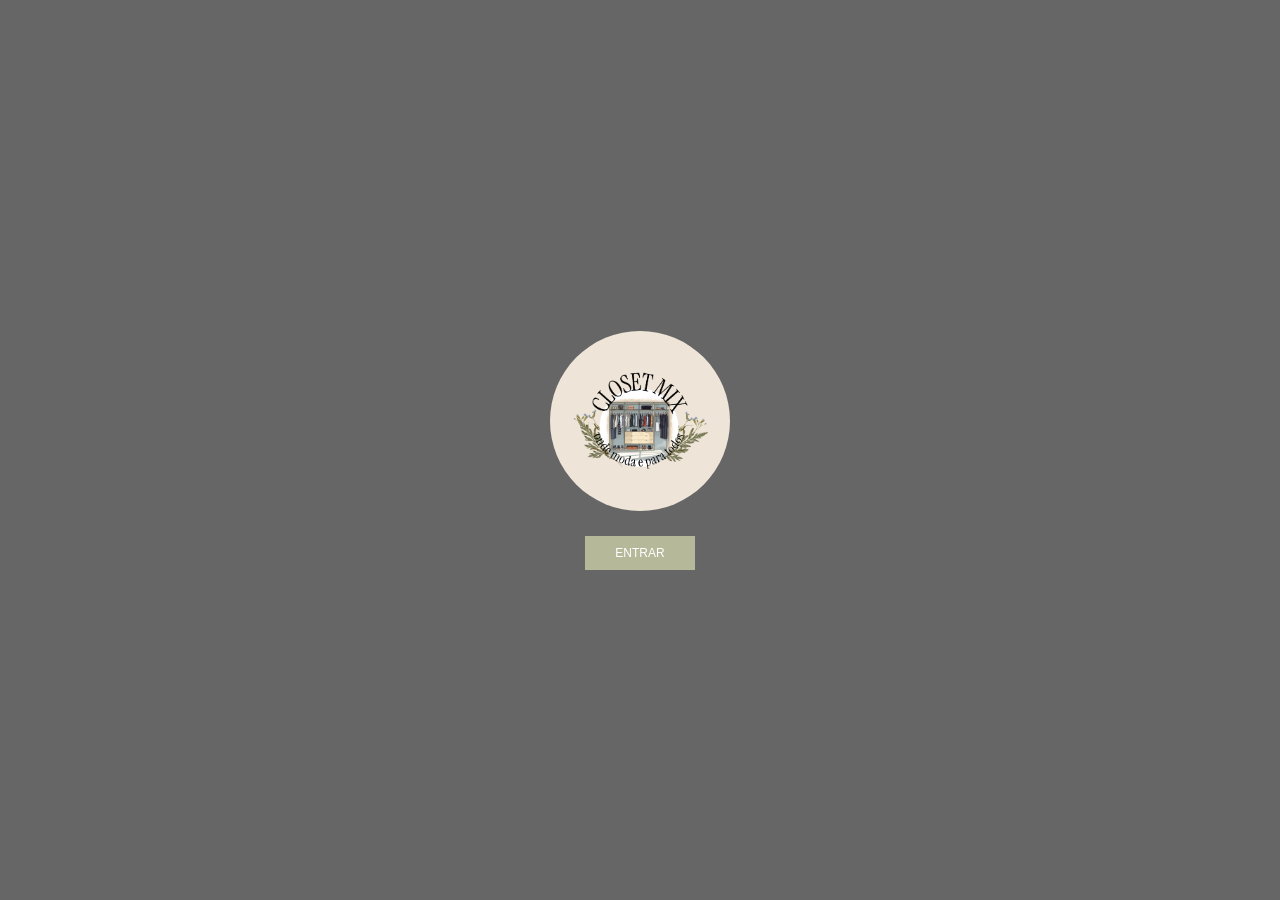
==== index.html @ a2324f75 "primero" ====
<!DOCTYPE html>
<html lang="pt-BR">

<head>
    <meta charset="UTF-8">
    <meta name="viewport" content="width=device-width, initial-scale=1.0">

    <title>Closet Mix</title>

    <link rel="stylesheet" href="index.css">
</head>

<body>

    <main class="pagina">

        <div class="logo">
            <img src="imagens /LOGOS .png" alt="Closet Mix">
        </div>

        <a href="entrou.html" class="botao">
            ENTRAR
        </a>

    </main>

</body>

</html>
---- index.css ----
*,
*::before,
*::after {
    box-sizing: border-box;
}

html,
body {
    margin: 0;
    padding: 0;

    width: 100%;
    min-height: 100%;
}

body {
    background: #666666;

    font-family:
        Arial,
        Helvetica,
        sans-serif;
}

.pagina {
    width: 100%;
    min-height: 100vh;

    display: flex;
    flex-direction: column;

    align-items: center;
    justify-content: center;

    padding: 30px;
}

.logo {
    width: 180px;
    height: 180px;

    background: #eee5d8;

    border-radius: 50%;

    display: flex;
    align-items: center;
    justify-content: center;
}

.logo img {
    width: 75%;
    height: 75%;

    object-fit: contain;
}

.botao {
    margin-top: 25px;

    padding: 10px 30px;

    background: #b5b99a;

    color: #ffffff;

    text-decoration: none;

    font-size: 12px;

    transition: background 0.2s ease;
}

.botao:hover {
    background: #989d7d;
}
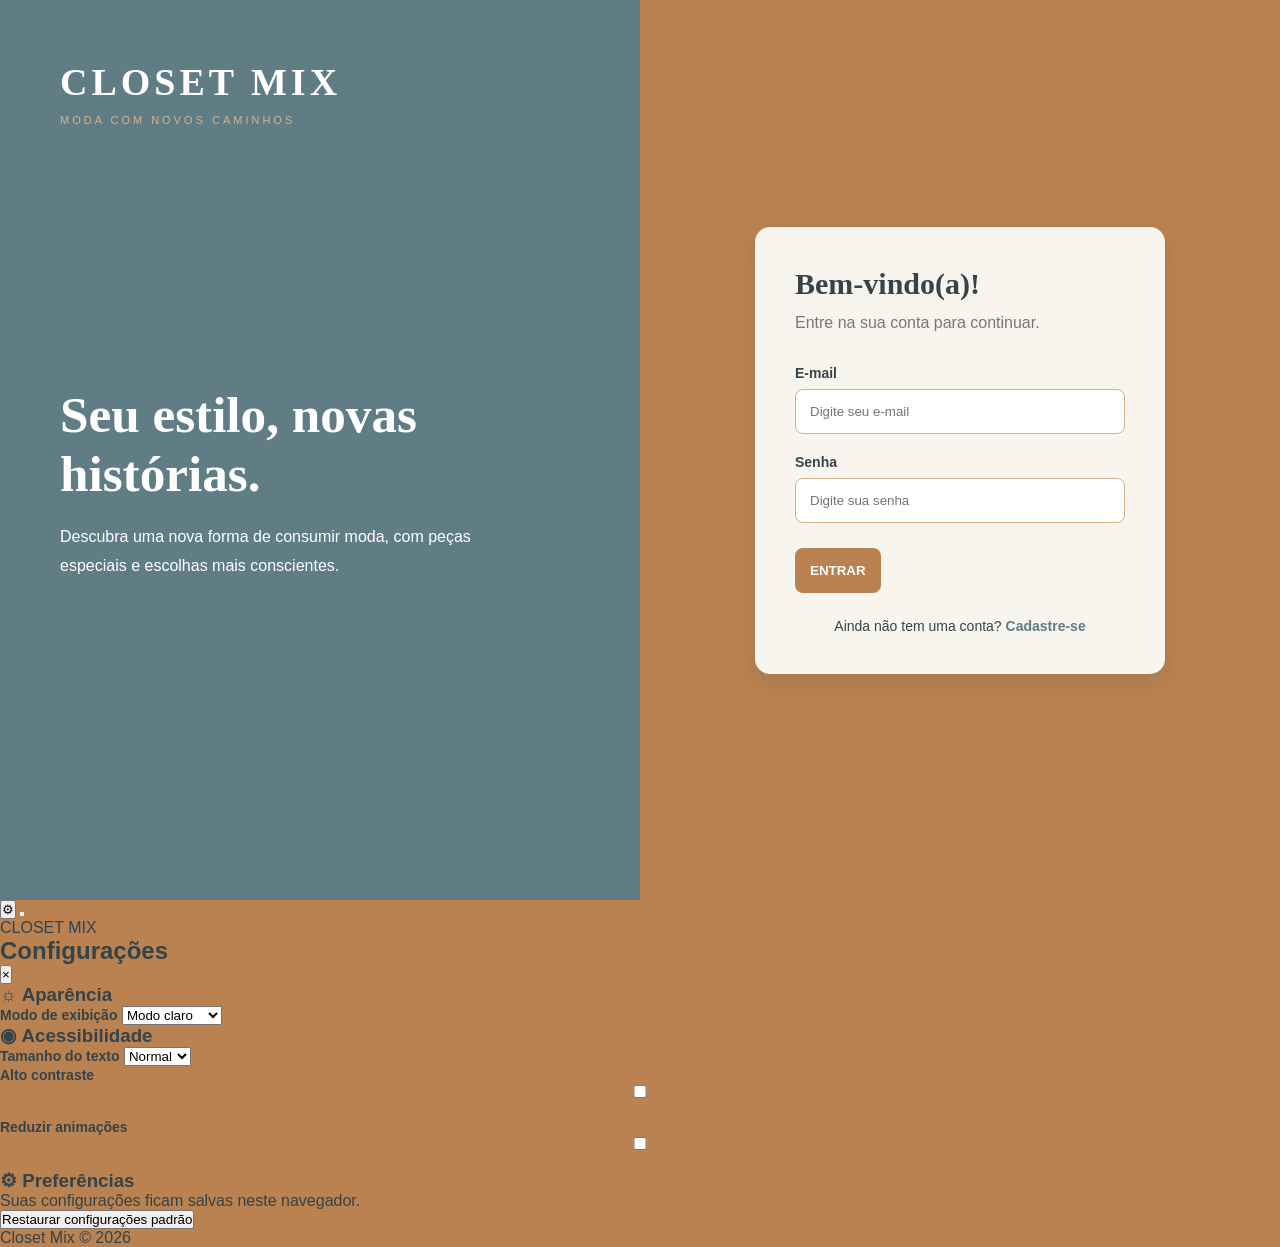
==== commit 1aa6e138: "testes sem banco" ====
--- a/index.html
+++ b/index.html
@@ -5,25 +5,312 @@
     <meta charset="UTF-8">
     <meta name="viewport" content="width=device-width, initial-scale=1.0">
 
-    <title>Closet Mix</title>
-
-    <link rel="stylesheet" href="index.css">
+    <title>Login | Closet Mix</title>
+
+    <link rel="stylesheet" href="css/index.css">
+
+
+    <!-- CSS das configurações -->
+<link rel="stylesheet" href="javascript/configuracoes.js">
 </head>
 
 <body>
 
-    <main class="pagina">
-
-        <div class="logo">
-            <img src="imagens /LOGOS .png" alt="Closet Mix">
-        </div>
-
-        <a href="entrou.html" class="botao">
-            ENTRAR
-        </a>
+    <main class="pagina-login">
+
+        <section class="apresentacao">
+            <div class="marca">
+                <h1>CLOSET MIX</h1>
+                <span>MODA COM NOVOS CAMINHOS</span>
+            </div>
+
+            <div class="mensagem">
+                <h2>Seu estilo, novas histórias.</h2>
+                <p>
+                    Descubra uma nova forma de consumir moda,
+                    com peças especiais e escolhas mais conscientes.
+                </p>
+            </div>
+        </section>
+
+        <section class="area-login">
+
+            <div class="formulario" id="formLogin">
+
+                <h2>Bem-vindo(a)!</h2>
+                <p class="subtitulo">Entre na sua conta para continuar.</p>
+
+                <form id="loginForm">
+
+                    <label for="email">E-mail</label>
+                    <input
+                        type="email"
+                        id="email"
+                        placeholder="Digite seu e-mail"
+                        required
+                    >
+
+                    <label for="senha">Senha</label>
+                    <input
+                        type="password"
+                        id="senha"
+                        placeholder="Digite sua senha"
+                        required
+                    >
+
+                            <p id="erroLogin" class="mensagem-erro"></p>
+
+                    <a href="inicio.html"><button type="submit">ENTRAR</button>
+                   </a>
+                
+
+                </form>
+
+                <p class="cadastro">
+                    Ainda não tem uma conta?
+                    <a href="#" id="abrirCadastro">Cadastre-se</a>
+                </p>
+
+            </div>
+
+            <div class="formulario" id="formCadastro" hidden>
+
+                <h2>Crie sua conta</h2>
+                <p class="subtitulo">Faça parte do Closet Mix.</p>
+
+                <form id="cadastroForm">
+
+                    <label for="nomeCadastro">Nome</label>
+                    <input
+                        type="text"
+                        id="nomeCadastro"
+                        placeholder="Digite seu nome"
+                        required
+                    >
+
+                   <label for="emailCadastro">E-mail</label>
+
+<input
+    type="email"
+    id="emailCadastro"
+    placeholder="Digite seu e-mail"
+    required
+>
+
+<p id="erroEmail" class="mensagem-erro"></p>
+                    >
+
+                    <label for="senhaCadastro">Senha</label>
+                    <input
+                        type="password"
+                        id="senhaCadastro"
+                        placeholder="Crie uma senha"
+                        minlength="8"
+                        required
+                    >
+
+                    <button type="submit">CRIAR CONTA</button>
+
+                </form>
+
+                <p class="cadastro">
+                    Já possui uma conta?
+                    <a href="#" id="voltarLogin">Fazer login</a>
+                </p>
+
+            </div>
+
+        </section>
 
     </main>
 
+
+
+
+
+
+
+<!-- ==========================================
+     BOTÃO DE CONFIGURAÇÕES
+========================================== -->
+
+<button
+    type="button"
+    id="abrirConfiguracoes"
+    class="botao-abrir-configuracoes"
+    aria-label="Abrir configurações"
+    aria-expanded="false"
+    title="Configurações"
+>
+    ⚙
+</button>
+
+
+<!-- ==========================================
+     FUNDO ESCURO DO MENU
+========================================== -->
+
+<button
+    type="button"
+    id="fundoConfiguracoes"
+    class="fundo-configuracoes"
+    aria-label="Fechar configurações"
+    tabindex="-1"
+></button>
+
+
+<!-- ==========================================
+     PAINEL DE CONFIGURAÇÕES
+========================================== -->
+
+<aside
+    id="painelConfiguracoes"
+    class="painel-configuracoes"
+    role="dialog"
+    aria-modal="true"
+    aria-labelledby="tituloConfiguracoes"
+    aria-hidden="true"
+>
+
+    <!-- CABEÇALHO -->
+    <header class="cabecalho-configuracoes">
+
+        <div>
+            <span class="subtitulo-configuracoes">CLOSET MIX</span>
+            <h2 id="tituloConfiguracoes">Configurações</h2>
+        </div>
+
+        <button
+            type="button"
+            id="fecharConfiguracoes"
+            class="botao-fechar-configuracoes"
+            aria-label="Fechar configurações"
+        >
+            ×
+        </button>
+
+    </header>
+
+
+    <!-- APARÊNCIA -->
+    <section class="grupo-configuracoes">
+
+        <h3>
+            <span>☼</span>
+            Aparência
+        </h3>
+
+        <div class="item-configuracao">
+
+            <label for="temaSite">Modo de exibição</label>
+
+            <select id="temaSite">
+
+                <option value="claro">Modo claro</option>
+                <option value="escuro">Modo escuro</option>
+
+            </select>
+
+        </div>
+
+    </section>
+
+
+    <!-- ACESSIBILIDADE -->
+    <section class="grupo-configuracoes">
+
+        <h3>
+            <span>◉</span>
+            Acessibilidade
+        </h3>
+
+
+        <!-- TAMANHO DO TEXTO -->
+        <div class="item-configuracao">
+
+            <label for="tamanhoTexto">Tamanho do texto</label>
+
+            <select id="tamanhoTexto">
+
+                <option value="normal">Normal</option>
+                <option value="grande">Grande</option>
+
+            </select>
+
+        </div>
+
+
+        <!-- ALTO CONTRASTE -->
+        <div class="item-configuracao item-checkbox">
+
+            <label for="altoContraste">
+                Alto contraste
+            </label>
+
+            <input
+                type="checkbox"
+                id="altoContraste"
+            >
+
+        </div>
+
+
+        <!-- REDUZIR ANIMAÇÕES -->
+        <div class="item-configuracao item-checkbox">
+
+            <label for="reduzirMovimento">
+                Reduzir animações
+            </label>
+
+            <input
+                type="checkbox"
+                id="reduzirMovimento"
+            >
+
+        </div>
+
+    </section>
+
+
+    <!-- INFORMAÇÕES -->
+    <section class="grupo-configuracoes">
+
+        <h3>
+            <span>⚙</span>
+            Preferências
+        </h3>
+
+        <p class="descricao-configuracoes">
+            Suas configurações ficam salvas neste navegador.
+        </p>
+
+        <button
+            type="button"
+            id="restaurarConfiguracoes"
+            class="botao-restaurar"
+        >
+            Restaurar configurações padrão
+        </button>
+
+        <p
+            id="statusConfiguracoes"
+            class="status-configuracoes"
+            aria-live="polite"
+        ></p>
+
+    </section>
+
+
+    <!-- RODAPÉ -->
+    <footer class="rodape-configuracoes">
+        Closet Mix © 2026
+    </footer>
+
+</aside>
+
+        <script src="javascript/configuracoes.js"></script>
+    <script src="javascript/login.js"></script>
+
 </body>
 
 </html>
--- a/css/index.css
+++ b/css/index.css
@@ -0,0 +1,164 @@
+
+:root {
+    --azul-mar: #607D86;
+    --azul-escuro: #35434A;
+    --caramelo: #B98250;
+    --caramelo-claro: #D6B18B;
+    --dourado: #C6A15B;
+    --off-white: #F8F5EF;
+    --branco: #FFFFFF;
+}
+
+* {
+    margin: 0;
+    padding: 0;
+    box-sizing: border-box;
+}
+
+body {
+    min-height: 100vh;
+    font-family: Arial, sans-serif;
+    background: var(--caramelo);
+    color: var(--azul-escuro);
+}
+
+.pagina-login {
+    display: grid;
+    grid-template-columns: 1fr 1fr;
+    min-height: 100vh;
+}
+
+/* APRESENTAÇÃO */
+
+.apresentacao {
+    background: var(--azul-mar);
+    color: var(--branco);
+    padding: 60px;
+    display: flex;
+    flex-direction: column;
+    justify-content: space-between;
+}
+
+.marca h1 {
+    font-family: Georgia, serif;
+    font-size: 38px;
+    letter-spacing: 4px;
+}
+
+.marca span {
+    display: block;
+    margin-top: 10px;
+    color: var(--caramelo-claro);
+    font-size: 11px;
+    letter-spacing: 3px;
+}
+
+.mensagem {
+    max-width: 470px;
+    margin: auto 0;
+}
+
+.mensagem h2 {
+    font-family: Georgia, serif;
+    font-size: clamp(35px, 4vw, 55px);
+    margin-bottom: 20px;
+}
+
+.mensagem p {
+    line-height: 1.8;
+    font-size: 16px;
+}
+
+/* LOGIN */
+
+.area-login {
+    display: flex;
+    justify-content: center;
+    align-items: center;
+    padding: 40px;
+}
+
+.formulario {
+    width: 100%;
+    max-width: 410px;
+    padding: 40px;
+    background: var(--off-white);
+    border-radius: 15px;
+    box-shadow: 0 8px 25px #35434A20;
+}
+
+.formulario h2 {
+    font-family: Georgia, serif;
+    font-size: 30px;
+    margin-bottom: 10px;
+}
+
+.subtitulo {
+    color: #777;
+    margin-bottom: 30px;
+    line-height: 1.5;
+}
+
+form {
+    display: flex;
+    flex-direction: column;
+}
+
+label {
+    font-size: 14px;
+    font-weight: bold;
+    margin-bottom: 8px;
+}
+
+input {
+    width: 100%;
+    padding: 14px;
+    margin-bottom: 20px;
+    border: 1px solid var(--caramelo-claro);
+    border-radius: 8px;
+    background: var(--branco);
+    outline: none;
+}
+
+input:focus {
+    border-color: var(--azul-mar);
+    box-shadow: 0 0 0 2px #607D8620;
+}
+
+form button {
+    padding: 15px;
+    border: none;
+    border-radius: 8px;
+    background: var(--caramelo);
+    color: white;
+    font-weight: bold;
+    cursor: pointer;
+    transition: .3s;
+}
+
+form button:hover {
+    background: var(--dourado);
+    color: var(--azul-escuro);
+}
+
+.cadastro {
+    margin-top: 25px;
+    text-align: center;
+    font-size: 14px;
+}
+
+.cadastro a {
+    color: var(--azul-mar);
+    font-weight: bold;
+    text-decoration: none;
+}
+
+.cadastro a:hover {
+    color: var(--caramelo);
+}
+
+.mensagem-erro {
+    color: #c0392b;
+    font-size: 13px;
+    margin-top: 5px;
+}
